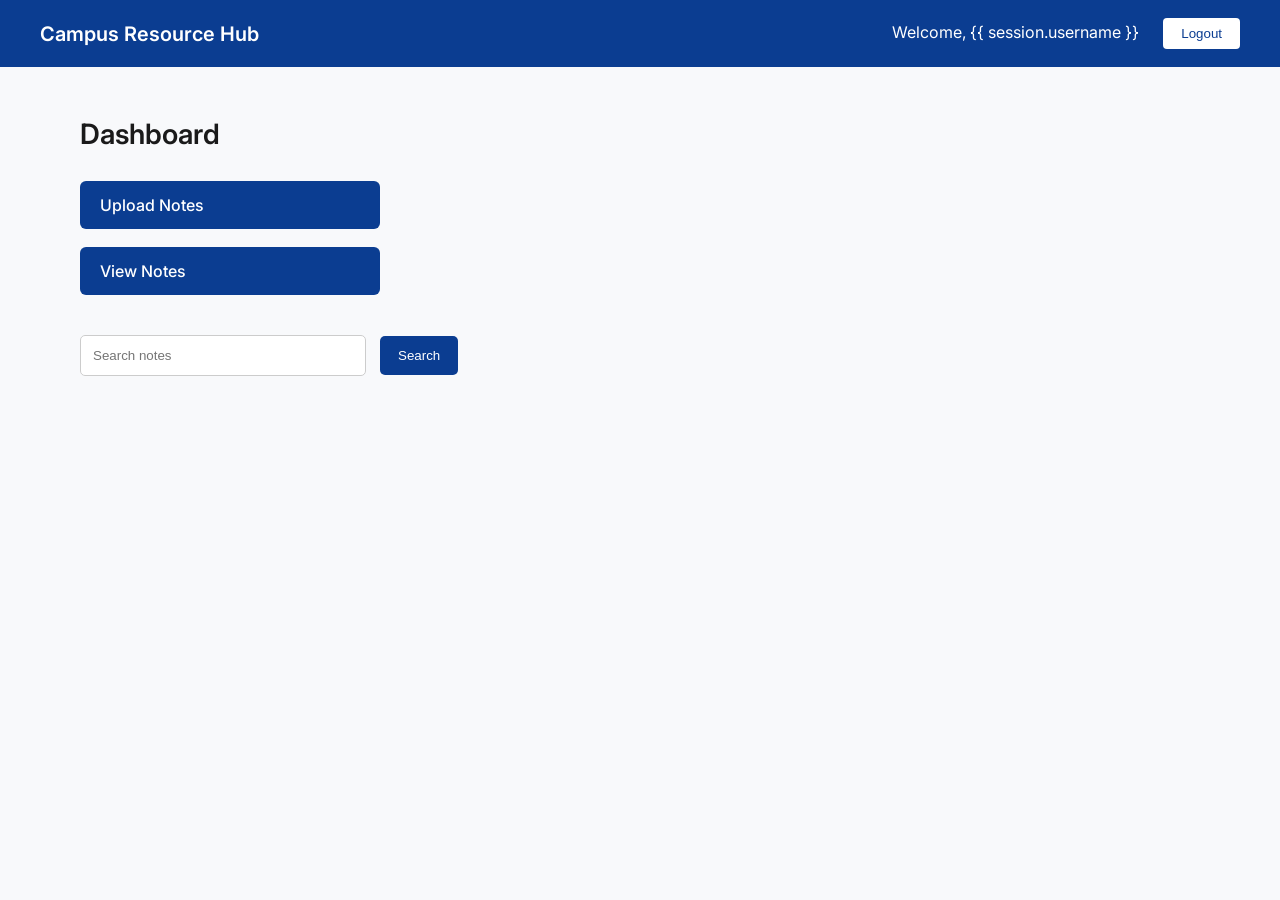
==== templates/dashboard.html @ bcb89e0c "Initial commit - Campus Resource Hub project" ====
<!DOCTYPE html>
<html>
<head>
    <title>Dashboard | Campus Resource Hub</title>

    <link href="https://fonts.googleapis.com/css2?family=Inter:wght@400;500;600&display=swap" rel="stylesheet">

    <style>

        body {
            font-family: 'Inter', sans-serif;
            margin: 0;
            background-color: #f8f9fb;
            color: #1a1a1a;
            overflow-x: hidden;
        }

        /* SOFT BACKGROUND IMAGE */
        .background-image {

            position: fixed;

            top: 0;
            left: 0;

            width: 100%;
            height: 100%;

            background-image: url("https://images.unsplash.com/photo-1522202176988-66273c2fd55f");

            background-size: cover;
            background-position: center;

            opacity: 0.08;

            z-index: -1;
        }

        /* Top Blue Bar */
        .topbar {
            background-color: #0b3d91;
            color: white;
            padding: 18px 40px;
            display: flex;
            justify-content: space-between;
            align-items: center;
        }

        .topbar-title {
            font-size: 20px;
            font-weight: 600;
        }

        .logout-btn {
            margin-left: 20px;
            padding: 8px 18px;
            background-color: white;
            color: #0b3d91;
            border: none;
            font-weight: 500;
            cursor: pointer;
            border-radius: 4px;
        }

        .container {
            padding: 50px 80px;
        }

        .dashboard-title {
            font-size: 28px;
            margin-bottom: 30px;
            font-weight: 600;
        }

        .menu {
            width: 300px;
        }

        .menu-item {
            margin-bottom: 18px;
        }

        .menu-item a {

            display: block;
            background-color: #0b3d91;
            color: white;

            padding: 14px 20px;

            text-decoration: none;

            border-radius: 6px;

            font-size: 16px;

            font-weight: 500;
        }

        .menu-item a:hover {
            background-color: #082c6c;
        }

        .search-box {
            margin-top: 40px;
        }

        .search-box input {

            padding: 12px;
            width: 260px;
            border: 1px solid #ccc;
            border-radius: 5px;
        }

        .search-box button {

            padding: 12px 18px;
            background-color: #0b3d91;
            color: white;
            border: none;
            border-radius: 5px;
            margin-left: 10px;
            cursor: pointer;
        }

    </style>

</head>

<body>

    <!-- Background -->
    <div class="background-image"></div>


    <!-- Top Bar -->
    <div class="topbar">

        <div class="topbar-title">
            Campus Resource Hub
        </div>

        <div>
            Welcome, {{ session.username }}

            <a href="/logout">
                <button class="logout-btn">Logout</button>
            </a>
        </div>

    </div>


    <!-- Main Content -->
    <div class="container">

        <div class="dashboard-title">
            Dashboard
        </div>

        <div class="menu">

            <div class="menu-item">
                <a href="/upload">Upload Notes</a>
            </div>

            <div class="menu-item">
                <a href="/view">View Notes</a>
            </div>

        </div>


        <div class="search-box">

            <form action="/search" method="GET">

                <input type="text" name="query" placeholder="Search notes">

                <button type="submit">Search</button>

            </form>

        </div>

    </div>

</body>
</html>
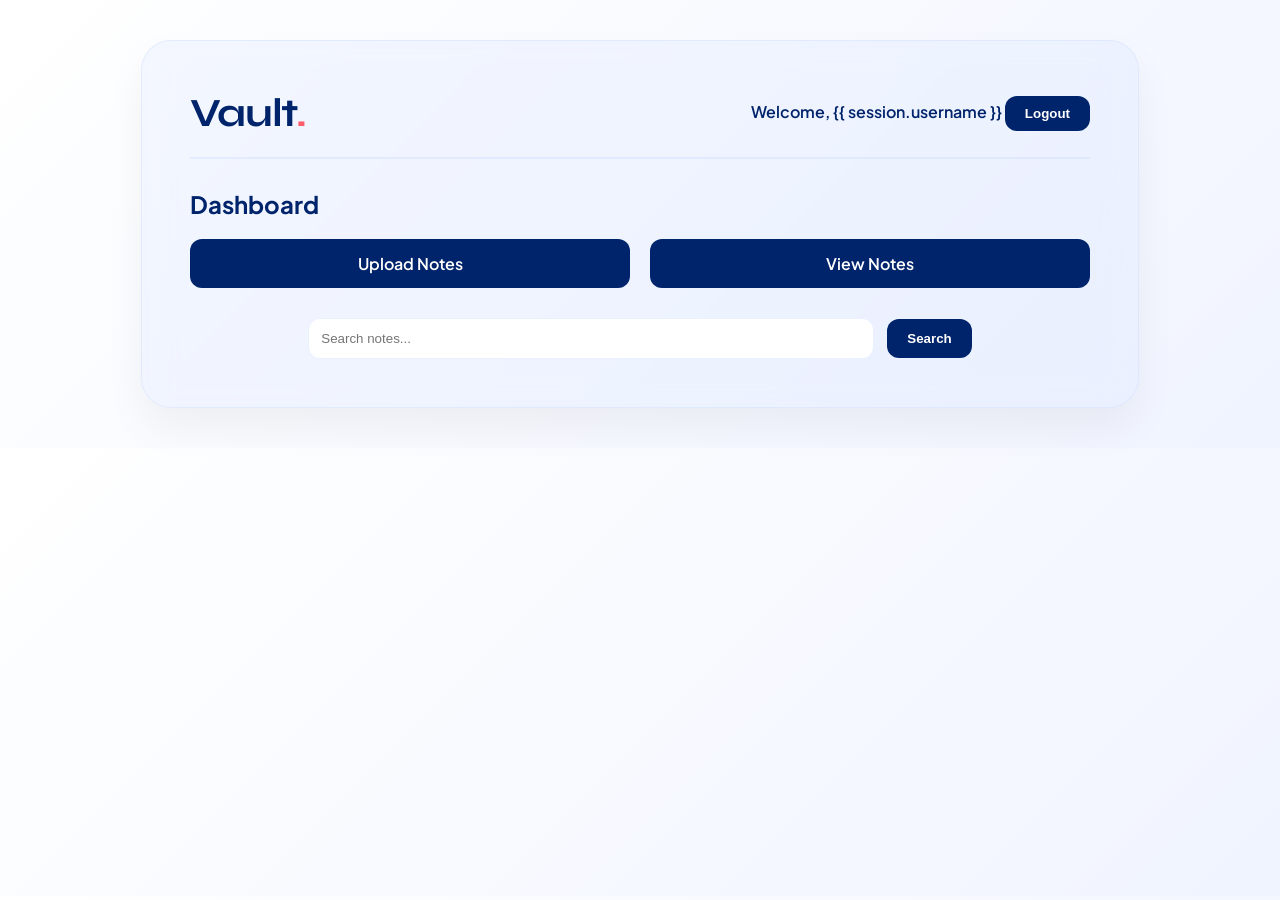
==== commit 76135f83: "Updated project files" ====
--- a/templates/dashboard.html
+++ b/templates/dashboard.html
@@ -1,190 +1,155 @@
 <!DOCTYPE html>
 <html>
 <head>
-    <title>Dashboard | Campus Resource Hub</title>
-
-    <link href="https://fonts.googleapis.com/css2?family=Inter:wght@400;500;600&display=swap" rel="stylesheet">
-
+    <title>Vault. | Dashboard</title>
+    <!-- Google Fonts -->
+    <link href="https://fonts.googleapis.com/css2?family=Plus+Jakarta+Sans:wght@400;600;700&family=Syne:wght@700&display=swap" rel="stylesheet">
     <style>
+        :root {
+            --deep-blue: #00246B;
+            --sky-blue: #CADCFC;
+            --glass-bg: rgba(202, 220, 252, 0.2); 
+            --glass-border: rgba(202, 220, 252, 0.4);
+            --accent: #FF5E6C;
+        }
 
         body {
-            font-family: 'Inter', sans-serif;
+            background: linear-gradient(135deg, #ffffff 0%, #f0f4ff 100%);
+            font-family: 'Plus Jakarta Sans', sans-serif;
             margin: 0;
-            background-color: #f8f9fb;
-            color: #1a1a1a;
-            overflow-x: hidden;
+            padding: 40px;
         }
 
-        /* SOFT BACKGROUND IMAGE */
-        .background-image {
-
-            position: fixed;
-
-            top: 0;
-            left: 0;
-
-            width: 100%;
-            height: 100%;
-
-            background-image: url("https://images.unsplash.com/photo-1522202176988-66273c2fd55f");
-
-            background-size: cover;
-            background-position: center;
-
-            opacity: 0.08;
-
-            z-index: -1;
+        .dashboard-card {
+            background: var(--glass-bg);
+            backdrop-filter: blur(15px);
+            -webkit-backdrop-filter: blur(15px);
+            border: 1px solid var(--glass-border);
+            padding: 3rem;
+            border-radius: 30px;
+            box-shadow: 0 20px 40px rgba(0,0,0,0.05);
+            max-width: 900px;
+            margin: auto;
         }
 
-        /* Top Blue Bar */
-        .topbar {
-            background-color: #0b3d91;
-            color: white;
-            padding: 18px 40px;
+        .header {
             display: flex;
             justify-content: space-between;
             align-items: center;
+            border-bottom: 2px solid var(--glass-border);
+            padding-bottom: 20px;
+            margin-bottom: 30px;
         }
 
-        .topbar-title {
-            font-size: 20px;
+        .brand-title {
+            font-family: 'Syne', sans-serif;
+            font-size: 2.5rem;
+            color: var(--deep-blue);
+            margin: 0;
+            letter-spacing: -1px;
+        }
+
+        .brand-title span { color: var(--accent); }
+
+        .welcome {
+            font-size: 1rem;
+            color: var(--deep-blue);
             font-weight: 600;
         }
 
         .logout-btn {
-            margin-left: 20px;
-            padding: 8px 18px;
-            background-color: white;
-            color: #0b3d91;
+            background: var(--deep-blue);
+            color: white;
             border: none;
-            font-weight: 500;
+            padding: 10px 20px;
+            border-radius: 12px;
             cursor: pointer;
-            border-radius: 4px;
-        }
-
-        .container {
-            padding: 50px 80px;
-        }
-
-        .dashboard-title {
-            font-size: 28px;
-            margin-bottom: 30px;
             font-weight: 600;
         }
 
-        .menu {
-            width: 300px;
+        .logout-btn:hover {
+            background: var(--sky-blue);
+            color: var(--deep-blue);
         }
 
-        .menu-item {
-            margin-bottom: 18px;
+        .menu {
+            display: flex;
+            gap: 20px;
+            margin-bottom: 30px;
         }
 
-        .menu-item a {
-
-            display: block;
-            background-color: #0b3d91;
+        .menu a {
+            flex: 1;
+            text-align: center;
+            background: var(--deep-blue);
             color: white;
-
-            padding: 14px 20px;
-
+            padding: 14px;
+            border-radius: 12px;
             text-decoration: none;
-
-            border-radius: 6px;
-
-            font-size: 16px;
-
-            font-weight: 500;
+            font-weight: 600;
+            transition: 0.3s;
         }
 
-        .menu-item a:hover {
-            background-color: #082c6c;
+        .menu a:hover {
+            background: var(--sky-blue);
+            color: var(--deep-blue);
         }
 
         .search-box {
-            margin-top: 40px;
+            margin-top: 20px;
+            text-align: center;
         }
 
         .search-box input {
-
             padding: 12px;
-            width: 260px;
-            border: 1px solid #ccc;
-            border-radius: 5px;
+            width: 60%;
+            border: 1px solid var(--glass-border);
+            border-radius: 12px;
+            outline: none;
         }
 
         .search-box button {
-
-            padding: 12px 18px;
-            background-color: #0b3d91;
+            padding: 12px 20px;
+            background: var(--deep-blue);
             color: white;
             border: none;
-            border-radius: 5px;
+            border-radius: 12px;
             margin-left: 10px;
             cursor: pointer;
+            font-weight: 600;
         }
 
+        .search-box button:hover {
+            background: var(--sky-blue);
+            color: var(--deep-blue);
+        }
     </style>
-
 </head>
-
 <body>
 
-    <!-- Background -->
-    <div class="background-image"></div>
-
-
-    <!-- Top Bar -->
-    <div class="topbar">
-
-        <div class="topbar-title">
-            Campus Resource Hub
+<div class="dashboard-card">
+    <div class="header">
+        <h1 class="brand-title">Vault<span>.</span></h1>
+        <div>
+            <span class="welcome">Welcome, {{ session.username }}</span>
+            <a href="/logout"><button class="logout-btn">Logout</button></a>
         </div>
-
-        <div>
-            Welcome, {{ session.username }}
-
-            <a href="/logout">
-                <button class="logout-btn">Logout</button>
-            </a>
-        </div>
-
     </div>
 
+    <h2 style="color: var(--deep-blue);">Dashboard</h2>
 
-    <!-- Main Content -->
-    <div class="container">
-
-        <div class="dashboard-title">
-            Dashboard
-        </div>
-
-        <div class="menu">
-
-            <div class="menu-item">
-                <a href="/upload">Upload Notes</a>
-            </div>
-
-            <div class="menu-item">
-                <a href="/view">View Notes</a>
-            </div>
-
-        </div>
-
-
-        <div class="search-box">
-
-            <form action="/search" method="GET">
-
-                <input type="text" name="query" placeholder="Search notes">
-
-                <button type="submit">Search</button>
-
-            </form>
-
-        </div>
-
+    <div class="menu">
+        <a href="/upload">Upload Notes</a>
+        <a href="/view">View Notes</a>
     </div>
 
+    <div class="search-box">
+        <form action="/search" method="GET">
+            <input type="text" name="query" placeholder="Search notes..." required>
+            <button type="submit">Search</button>
+        </form>
+    </div>
+</div>
+
 </body>
-</html>
+</html>
